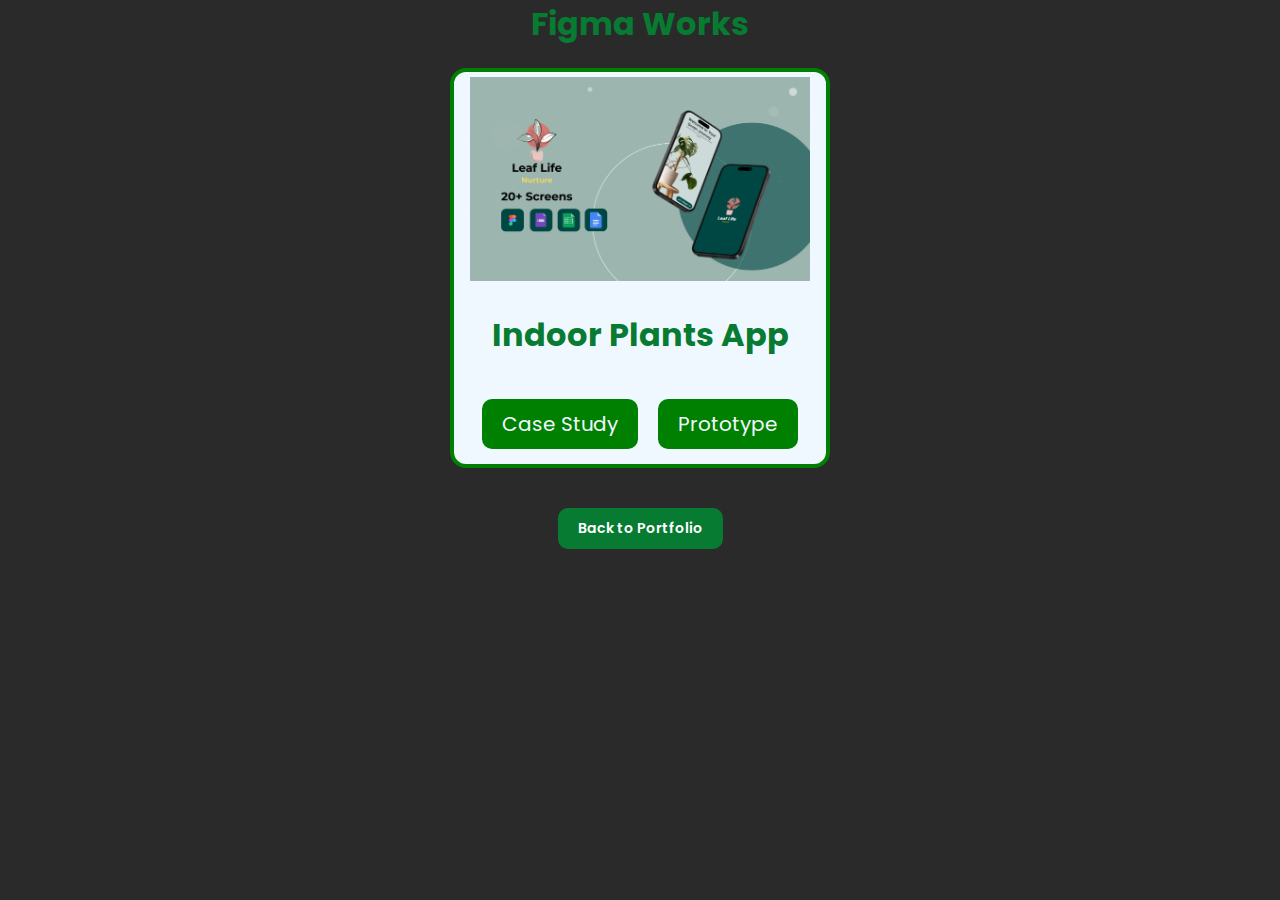
==== Figma works/index.html @ 3748da32 "Add files via upload" ====
<!DOCTYPE html>
<html lang="en">
<head>
    <meta charset="UTF-8">
    <meta name="viewport" content="width=device-width, initial-scale=1.0">
    <title>Figma</title>
    <link rel="stylesheet" href="./css/style.css">
</head>
<body>
    <div class="figma">
        <h1>Figma Works</h1>
        <div class="figmacard">
            <figure>
                <img src="./images/Case study 1.jpg" alt="">
            </figure>
            <h1>Indoor Plants App</h1>
            <div class="btn">
                <button><a href="https://www.behance.net/gallery/214396437/Indoor-Plants-App-Case-study">Case Study</a></button>
            <button><a href="https://www.figma.com/proto/KBj1KfwSBXIP3ht6lJajTF/Plant-App?page-id=0%3A1&node-id=767-5143&node-type=canvas&viewport=27744%2C-5969%2C0.74&t=G9s8EfryqhzCoTzo-1&scaling=scale-down&content-scaling=responsive&starting-point-node-id=767%3A5135&show-proto-sidebar=1">Prototype</a></button>
            </div>
        </div>
        <div class="buttons">
            <button class="btn"><a href="../index.html">Back to Portfolio</a></button>
        </div>
    </div>
</body>
</html>
---- Figma works/css/style.css ----
@import url('https://fonts.googleapis.com/css2?family=Poppins:ital,wght@0,100;0,200;0,300;0,400;0,500;0,600;0,700;0,800;0,900;1,100;1,200;1,300;1,400;1,500;1,600;1,700;1,800;1,900&family=Raleway:ital,wght@0,100..900;1,100..900&display=swap');

*{
    
    font-family: 'Poppins',sans-serif;
    text-decoration: none;
    box-sizing: border-box;
    margin: 0;
}

body{
    max-width: 100%;
    margin: 0px;
    padding: 0px ;
    box-sizing: border-box;
    background-color:rgb(43,42,42);
    overflow:hidden;
    text-wrap: wrap;
    display: flex;
    justify-content: center;
    align-content: center;
}
.figmacard{
    width: 380px;
    height: 400px;
    border: 4px solid green;
    border-radius: 16px;
    text-align: center;
    display: flex;
    flex-direction: column;
    justify-content: center;
    align-items: center;
    background-color: aliceblue;
    margin: 20px 20px;

}
figure img{
    width: 400px;
    display: flex;
    justify-content: center;
    align-items: center;
    padding: 30px;

}
h1{
    color: #077b32;
    text-align: center;
}
.btn{
    display: flex;
    justify-content: center;
    align-items: center;
    column-gap: 20px;
    padding: 20px 0 20px 0;
}
button{
    display: flex;
    justify-content: space-between;
    padding: 10px 20px;
    background-color: green;
    border-radius: 10px;
    border: none;
    margin: 20px 0px;
}
button a{
    color: aliceblue;
    font-size: 20px;
}
.buttons{
    display: flex;
    justify-content: center;
    align-items: center;
}

.buttons .btn a{
    color: #ffffff;
    font-weight: 600;
    font-size: 14px;
    text-decoration: none;
}

.buttons .btn{
    border: none;
    border-radius: 10px;
    background-color: #077b32;
    padding: 10px 20px;
    margin: 20px;
}
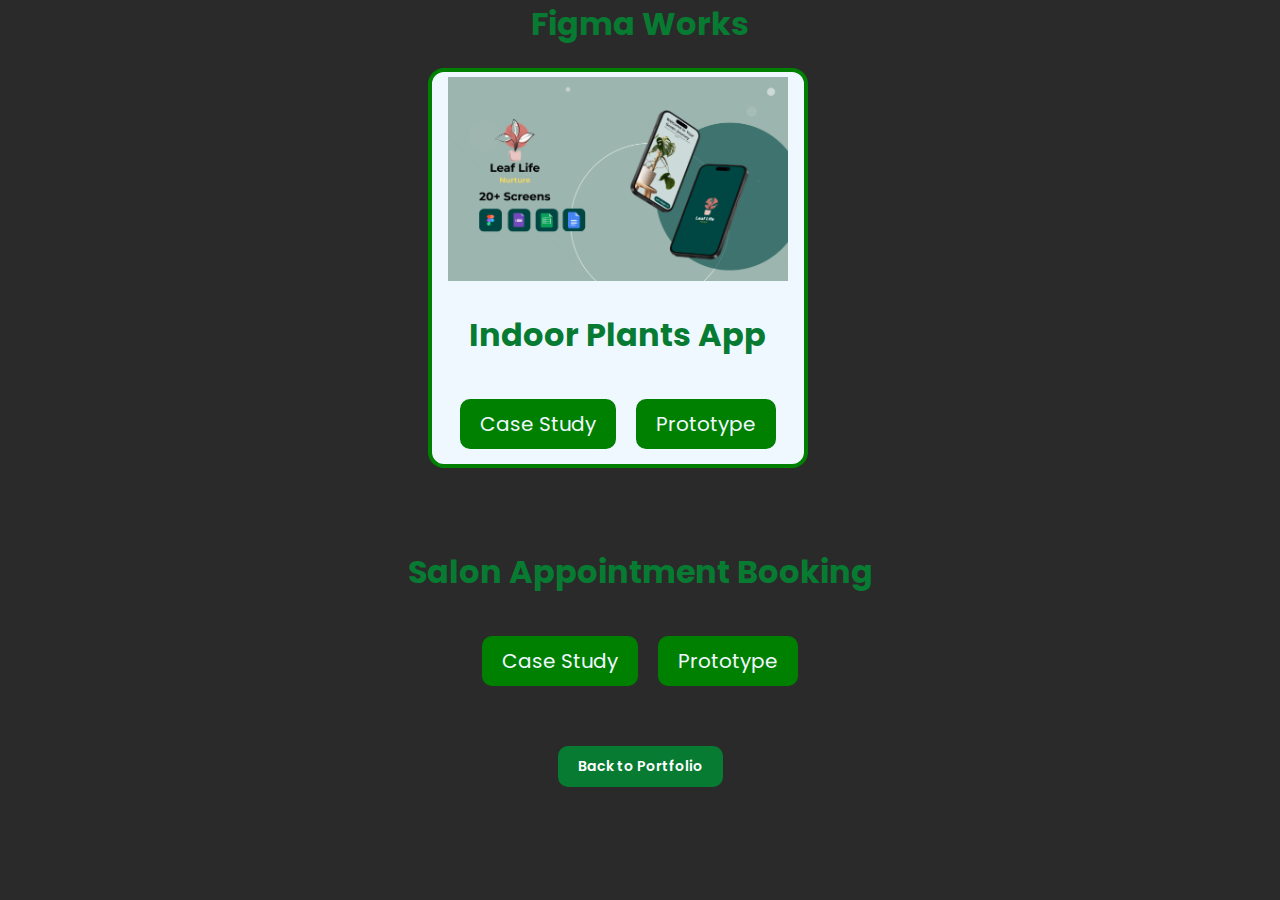
==== commit 7605f46f: "Update index.html" ====
--- a/Figma works/index.html
+++ b/Figma works/index.html
@@ -9,14 +9,26 @@
 <body>
     <div class="figma">
         <h1>Figma Works</h1>
-        <div class="figmacard">
-            <figure>
-                <img src="./images/Case study 1.jpg" alt="">
-            </figure>
-            <h1>Indoor Plants App</h1>
-            <div class="btn">
-                <button><a href="https://www.behance.net/gallery/214396437/Indoor-Plants-App-Case-study">Case Study</a></button>
-            <button><a href="https://www.figma.com/proto/KBj1KfwSBXIP3ht6lJajTF/Plant-App?page-id=0%3A1&node-id=767-5143&node-type=canvas&viewport=27744%2C-5969%2C0.74&t=G9s8EfryqhzCoTzo-1&scaling=scale-down&content-scaling=responsive&starting-point-node-id=767%3A5135&show-proto-sidebar=1">Prototype</a></button>
+        <div class="works">
+            <div class="figmacard">
+                <figure>
+                    <img src="./images/Case study 1.jpg" alt="">
+                </figure>
+                <h1>Indoor Plants App</h1>
+                <div class="btn">
+                    <button><a href="https://www.behance.net/gallery/214396437/Indoor-Plants-App-Case-study">Case Study</a></button>
+                <button><a href="https://www.figma.com/proto/KBj1KfwSBXIP3ht6lJajTF/Plant-App?page-id=0%3A1&node-id=767-5135&p=f&viewport=15123%2C538%2C0.37&t=1TzfhnECeOgGvZQr-1&scaling=contain&content-scaling=responsive&starting-point-node-id=767%3A5135&show-proto-sidebar=1">Prototype</a></button>
+                </div>
+            </div>
+            <div class="figmacard-1">
+                <figure>
+                    <img src="./images/Appointment app.jpg" alt="">
+                </figure>
+                <h1>Salon Appointment Booking</h1>
+                <div class="btn">
+                    <button><a href="">Case Study</a></button>
+                <button><a href="https://www.figma.com/proto/QJSrdO1FY9Z3DYsD4rM5GK/Salon-App?page-id=0%3A1&node-id=158-4&viewport=53373%2C10222%2C0.53&t=avROSxDFRTvupuPh-1&scaling=scale-down&content-scaling=fixed&starting-point-node-id=158%3A4">Prototype</a></button>
+                </div>
             </div>
         </div>
         <div class="buttons">
@@ -24,4 +36,4 @@
         </div>
     </div>
 </body>
-</html>+</html>
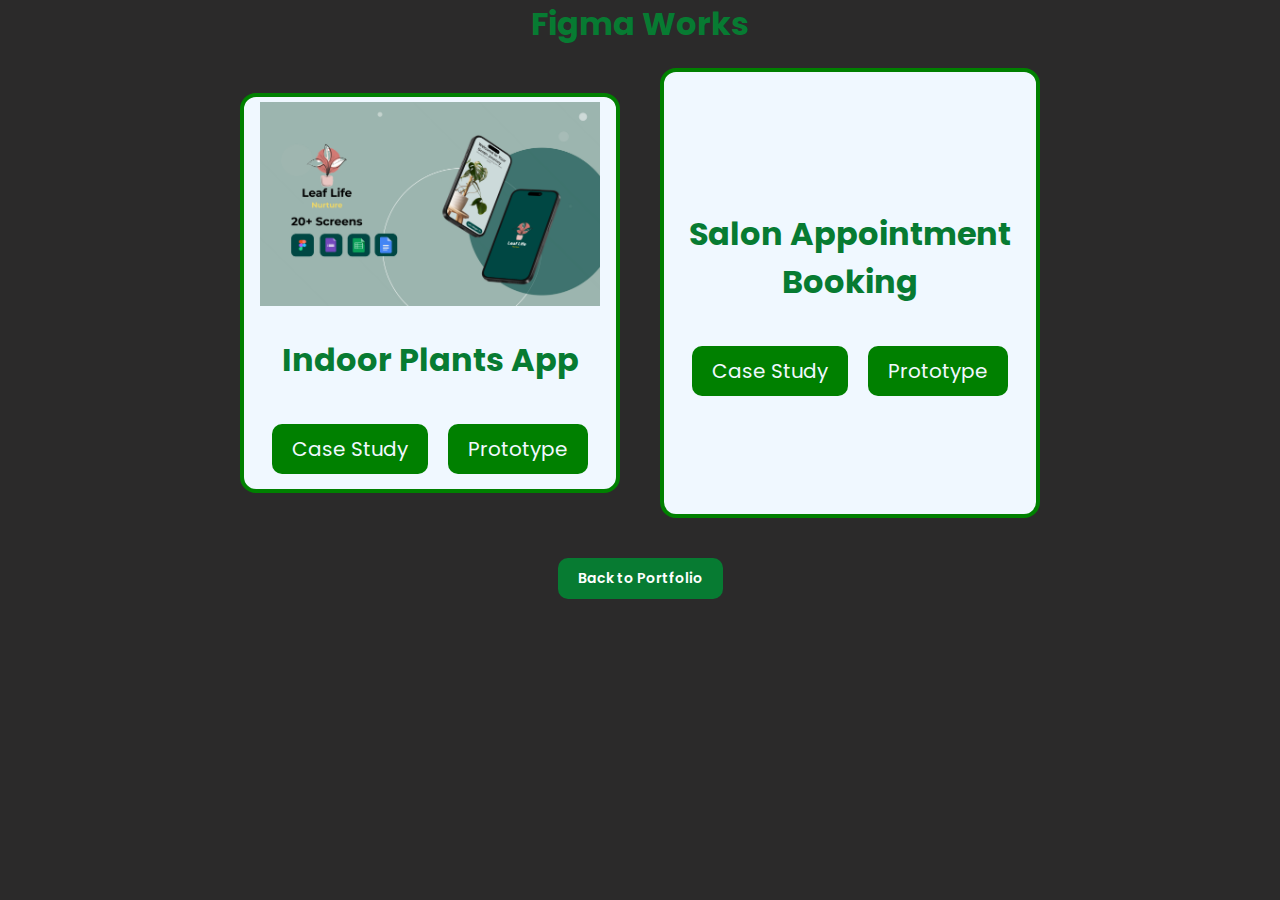
==== commit e53fbfd0: "Update index.html" ====
--- a/Figma works/index.html
+++ b/Figma works/index.html
@@ -16,7 +16,7 @@
                 </figure>
                 <h1>Indoor Plants App</h1>
                 <div class="btn">
-                    <button><a href="https://www.behance.net/gallery/214396437/Indoor-Plants-App-Case-study">Case Study</a></button>
+                    <button><a href="https://www.behance.net/gallery/216246773/Indoor-Plants-App">Case Study</a></button>
                 <button><a href="https://www.figma.com/proto/KBj1KfwSBXIP3ht6lJajTF/Plant-App?page-id=0%3A1&node-id=767-5135&p=f&viewport=15123%2C538%2C0.37&t=1TzfhnECeOgGvZQr-1&scaling=contain&content-scaling=responsive&starting-point-node-id=767%3A5135&show-proto-sidebar=1">Prototype</a></button>
                 </div>
             </div>
--- a/Figma works/css/style.css
+++ b/Figma works/css/style.css
@@ -14,15 +14,35 @@
     padding: 0px ;
     box-sizing: border-box;
     background-color:rgb(43,42,42);
-    overflow:hidden;
+    overflow:none;
     text-wrap: wrap;
     display: flex;
     justify-content: center;
     align-content: center;
 }
+.works{
+    display: flex;
+    justify-content: center;
+    align-items: center;
+    flex-wrap: wrap;
+}
 .figmacard{
     width: 380px;
     height: 400px;
+    border: 4px solid green;
+    border-radius: 16px;
+    text-align: center;
+    display: flex;
+    flex-direction: column;
+    justify-content: center;
+    align-items: center;
+    background-color: aliceblue;
+    margin: 20px 20px;
+
+}
+.figmacard-1{
+    width: 380px;
+    height: 450px;
     border: 4px solid green;
     border-radius: 16px;
     text-align: center;
@@ -85,4 +105,4 @@
     background-color: #077b32;
     padding: 10px 20px;
     margin: 20px;
-}+}
